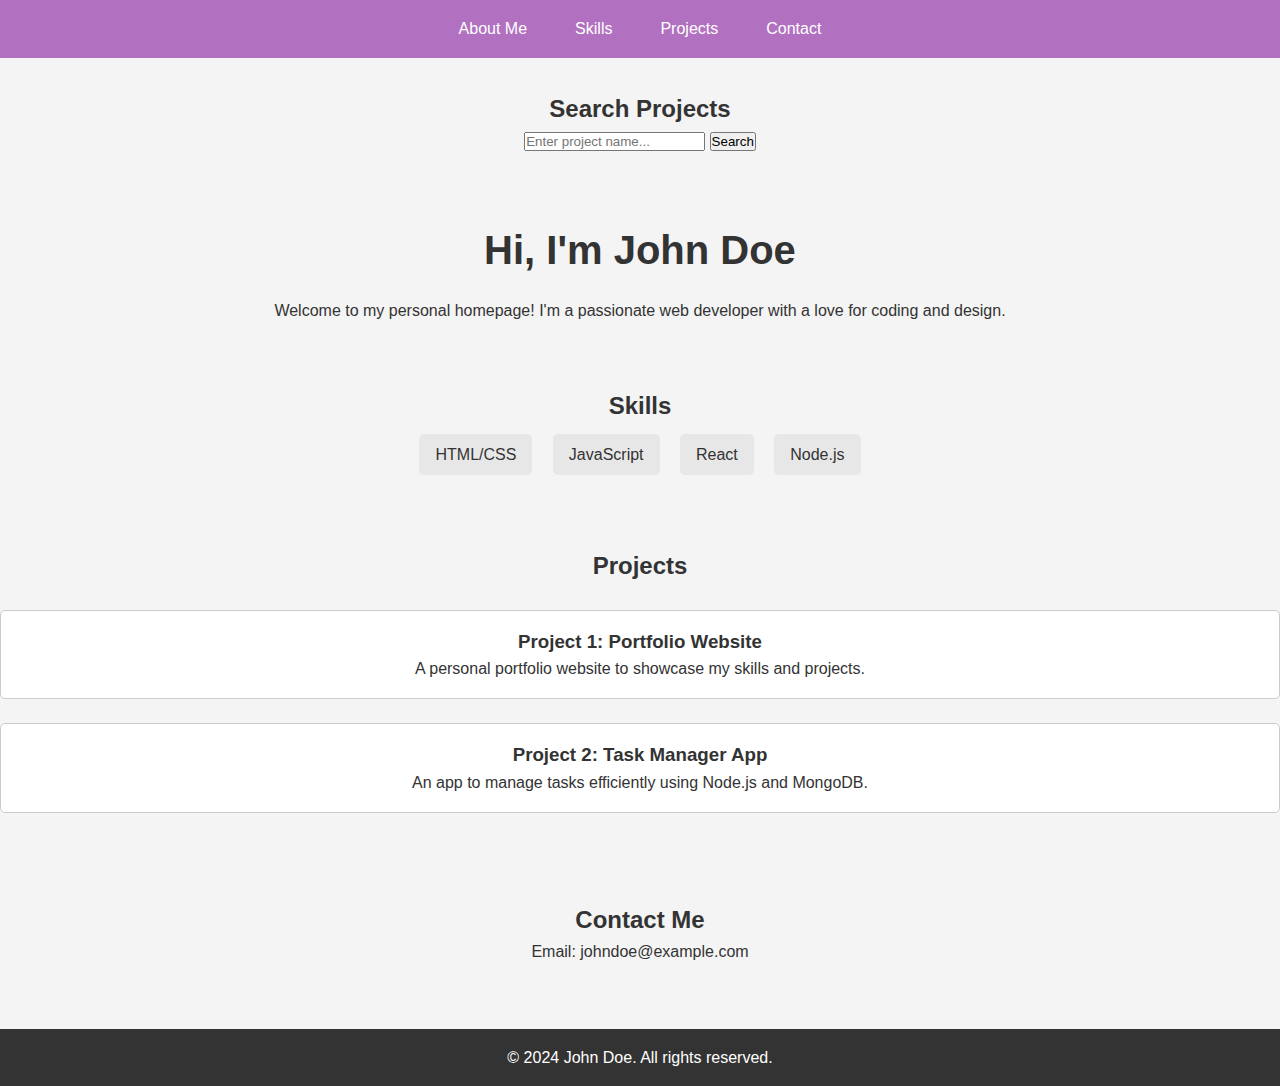
==== index.html @ b277c1dd "mywebsite-frontend" ====
<!DOCTYPE html>
<html lang="en">
<head>
    <meta charset="UTF-8">
    <meta name="viewport" content="width=device-width, initial-scale=1.0">
    <title>Personal Homepage</title>
    <link rel="stylesheet" href="styles.css">
</head>
<body>
    <header>
        <nav>
            <ul>
                <li><a href="#about">About Me</a></li>
                <li><a href="#skills">Skills</a></li>
                <li><a href="#projects">Projects</a></li>
                <li><a href="#contact">Contact</a></li>
            </ul>
        </nav>
    </header>
    
    <section id="search">
        <h2>Search Projects</h2>
        <input type="text" id="searchBox" placeholder="Enter project name...">
        <button onclick="searchProject()">Search</button>
        <div id="searchResults"></div>
    </section>

    <section id="about">
        <h1>Hi, I'm John Doe</h1>
        <p>Welcome to my personal homepage! I'm a passionate web developer with a love for coding and design.</p>
    </section>


    <section id="skills">
        <h2>Skills</h2>
        <ul>
            <li>HTML/CSS</li>
            <li>JavaScript</li>
            <li>React</li>
            <li>Node.js</li>
        </ul>
    </section>

    <section id="projects">
        <h2>Projects</h2>
        <div class="project">
            <h3>Project 1: Portfolio Website</h3>
            <p>A personal portfolio website to showcase my skills and projects.</p>
        </div>
        <div class="project">
            <h3>Project 2: Task Manager App</h3>
            <p>An app to manage tasks efficiently using Node.js and MongoDB.</p>
        </div>
    </section>

    <section id="contact">
        <h2>Contact Me</h2>
        <p>Email: johndoe@example.com</p>
    </section>

    <footer>
        <p>© 2024 John Doe. All rights reserved.</p>
    </footer>

    <script src="scripts.js"></script>
</body>
</html>
---- styles.css ----
* {
    margin: 0;
    padding: 0;
    box-sizing: border-box;
}

body {
    font-family: Arial, sans-serif;
    line-height: 1.6;
    background-color: #f4f4f4;
    color: #333;
}

header {
    background: #b270c0;
    color: #fff;
    padding: 1rem 0;
}

nav ul {
    display: flex;
    justify-content: center;
    list-style: none;
}

nav ul li {
    margin: 0 1.5rem;
}

nav ul li a {
    color: #fff;
    text-decoration: none;
}

section {
    padding: 2rem 0;
    text-align: center;
}

#about h1 {
    font-size: 2.5rem;
    margin-bottom: 1rem;
}

#skills ul {
    list-style: none;
}

#skills ul li {
    display: inline-block;
    margin: 0.5rem;
    padding: 0.5rem 1rem;
    background-color: #e7e7e7;
    border-radius: 5px;
}

.project {
    margin: 1.5rem 0;
    padding: 1rem;
    background-color: #fff;
    border: 1px solid #ccc;
    border-radius: 5px;
}

footer {
    background: #333;
    color: #fff;
    text-align: center;
    padding: 1rem 0;
    margin-top: 2rem;
}
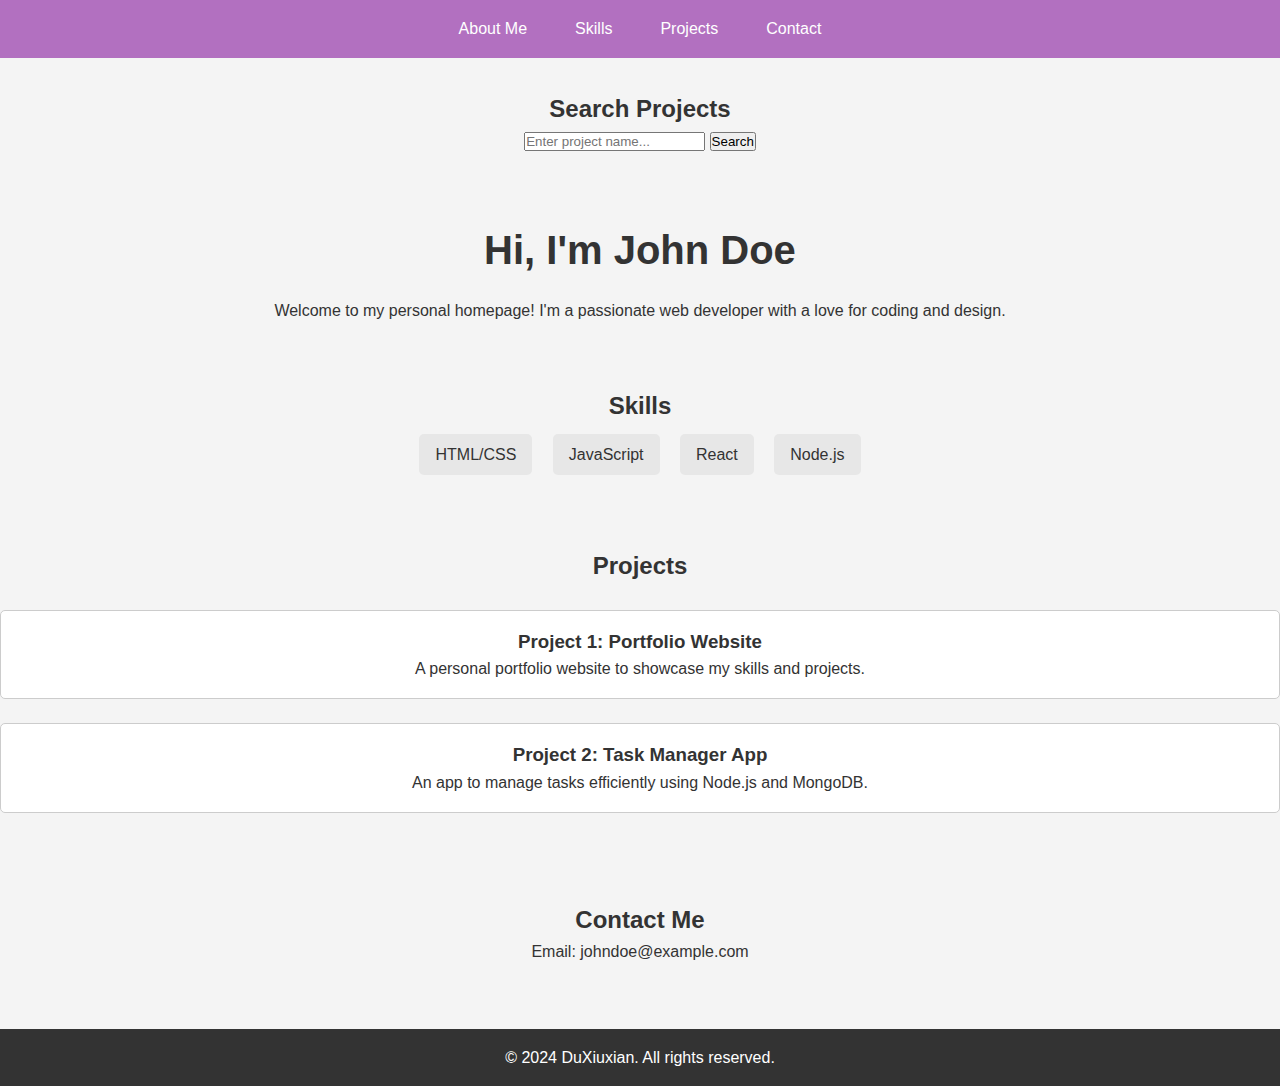
==== commit 3235535a: "改为相对引用" ====
--- a/index.html
+++ b/index.html
@@ -59,7 +59,7 @@
     </section>
 
     <footer>
-        <p>© 2024 John Doe. All rights reserved.</p>
+        <p>© 2024 DuXiuxian. All rights reserved.</p>
     </footer>
 
     <script src="scripts.js"></script>
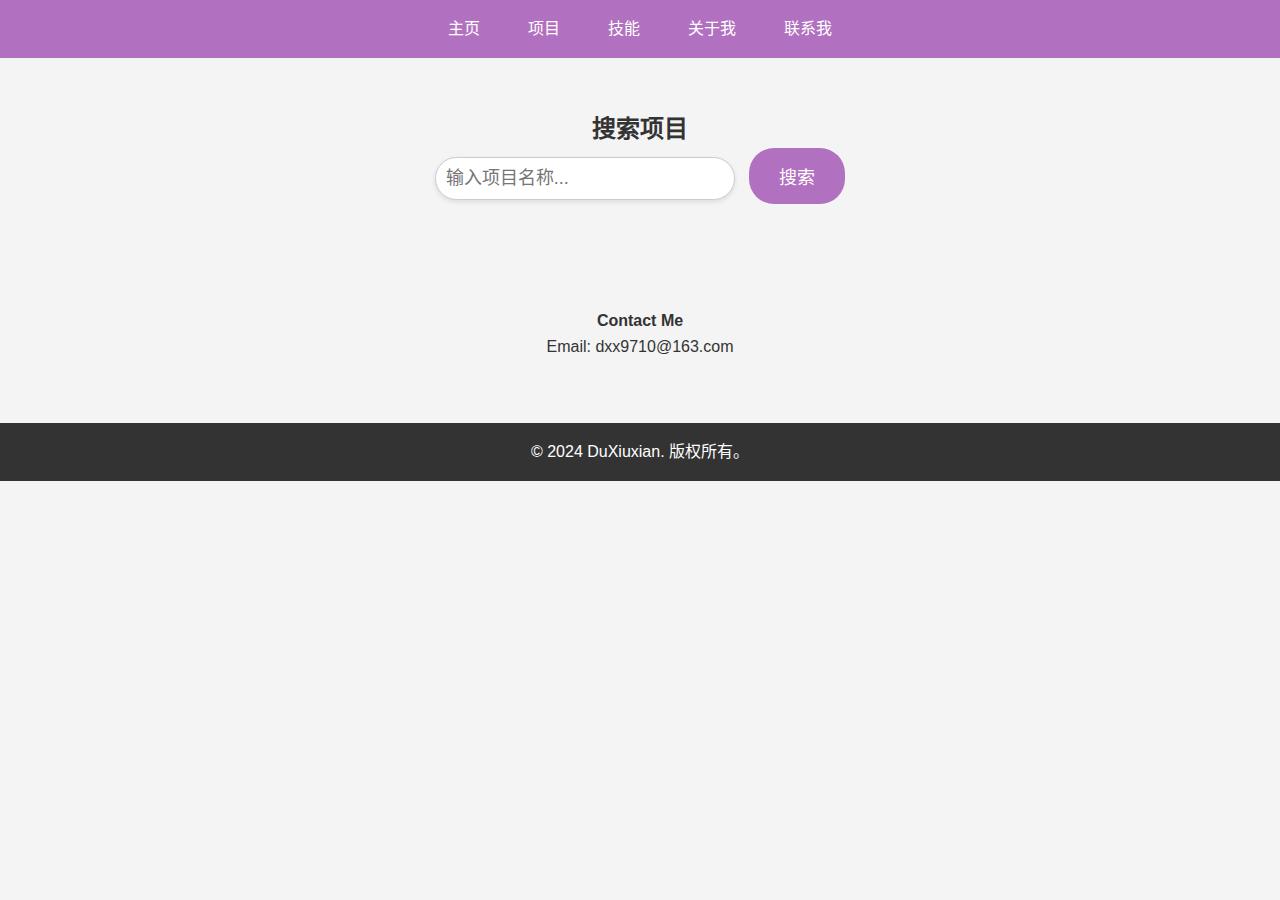
==== commit d87a215a: "multi-changes" ====
--- a/index.html
+++ b/index.html
@@ -1,65 +1,37 @@
 <!DOCTYPE html>
-<html lang="en">
+<html lang="zh-CN">
 <head>
     <meta charset="UTF-8">
     <meta name="viewport" content="width=device-width, initial-scale=1.0">
-    <title>Personal Homepage</title>
+    <title>杜xx的小站</title>
     <link rel="stylesheet" href="styles.css">
+</head>
+<body>
 </head>
 <body>
     <header>
         <nav>
             <ul>
-                <li><a href="#about">About Me</a></li>
-                <li><a href="#skills">Skills</a></li>
-                <li><a href="#projects">Projects</a></li>
-                <li><a href="#contact">Contact</a></li>
+                <li><a href="#" onclick="loadSection('home.html')">主页</a></li>
+                <li><a href="#" onclick="loadSection('projects.html')">项目</a></li>
+                <li><a href="#" onclick="loadSection('skills.html')">技能</a></li>
+                <li><a href="#" onclick="loadSection('about.html')">关于我</a></li>
+                <li><a href="#contact">联系我</a></li>
             </ul>
         </nav>
     </header>
+
+    <div id="content">
+        <!-- 动态加载的内容会插入这里 -->
+    </div>
     
-    <section id="search">
-        <h2>Search Projects</h2>
-        <input type="text" id="searchBox" placeholder="Enter project name...">
-        <button onclick="searchProject()">Search</button>
-        <div id="searchResults"></div>
-    </section>
-
-    <section id="about">
-        <h1>Hi, I'm John Doe</h1>
-        <p>Welcome to my personal homepage! I'm a passionate web developer with a love for coding and design.</p>
-    </section>
-
-
-    <section id="skills">
-        <h2>Skills</h2>
-        <ul>
-            <li>HTML/CSS</li>
-            <li>JavaScript</li>
-            <li>React</li>
-            <li>Node.js</li>
-        </ul>
-    </section>
-
-    <section id="projects">
-        <h2>Projects</h2>
-        <div class="project">
-            <h3>Project 1: Portfolio Website</h3>
-            <p>A personal portfolio website to showcase my skills and projects.</p>
-        </div>
-        <div class="project">
-            <h3>Project 2: Task Manager App</h3>
-            <p>An app to manage tasks efficiently using Node.js and MongoDB.</p>
-        </div>
-    </section>
-
     <section id="contact">
-        <h2>Contact Me</h2>
-        <p>Email: johndoe@example.com</p>
+        <h4>Contact Me</h2>
+        <p>Email: dxx9710@163.com</p>
     </section>
 
     <footer>
-        <p>© 2024 DuXiuxian. All rights reserved.</p>
+        <p>© 2024 DuXiuxian. 版权所有。</p>
     </footer>
 
     <script src="scripts.js"></script>
--- a/styles.css
+++ b/styles.css
@@ -69,3 +69,66 @@
     padding: 1rem 0;
     margin-top: 2rem;
 }
+
+#content {
+    padding: 20px;
+    transition: opacity 0.3s ease, transform 0.3s ease;
+}
+
+
+
+/* 搜索框样式 */
+#searchBox {
+    width: 100%;
+    max-width: 300px;
+    padding: 10px;
+    font-size: 18px;
+    border: 0.5px solid #ccc;
+    border-radius: 25px;
+    box-shadow: 0 2px 5px rgba(0, 0, 0, 0.1);
+    outline: none;
+    transition: all 0.3s ease;
+    margin-left: 20x;
+}
+
+#searchBox:focus {
+    border-color: #a42270;
+    box-shadow: 0 4px 8px rgba(0, 0, 0, 0.15);
+}
+
+button {
+    padding: 15px 30px;
+    font-size: 18px;
+    background-color: #b270c0;
+    color: white;
+    border: none;
+    border-radius: 25px;
+    margin-left: 10px;
+    cursor: pointer;
+    transition: background-color 0.3s ease;
+}
+
+button:hover {
+    background-color: #8d1491;
+}
+
+button:active {
+    background-color: #0041a3;
+    box-shadow: 0 2px 5px rgba(0, 0, 0, 0.1) inset;
+}
+
+#searchResults {
+    margin-top: 20px;
+}
+
+
+/* 动画效果 */
+.fade-in {
+    opacity: 1;
+    transform: translateY(0);
+}
+
+.fade-out {
+    opacity: 0;
+    transform: translateY(-20px);
+}
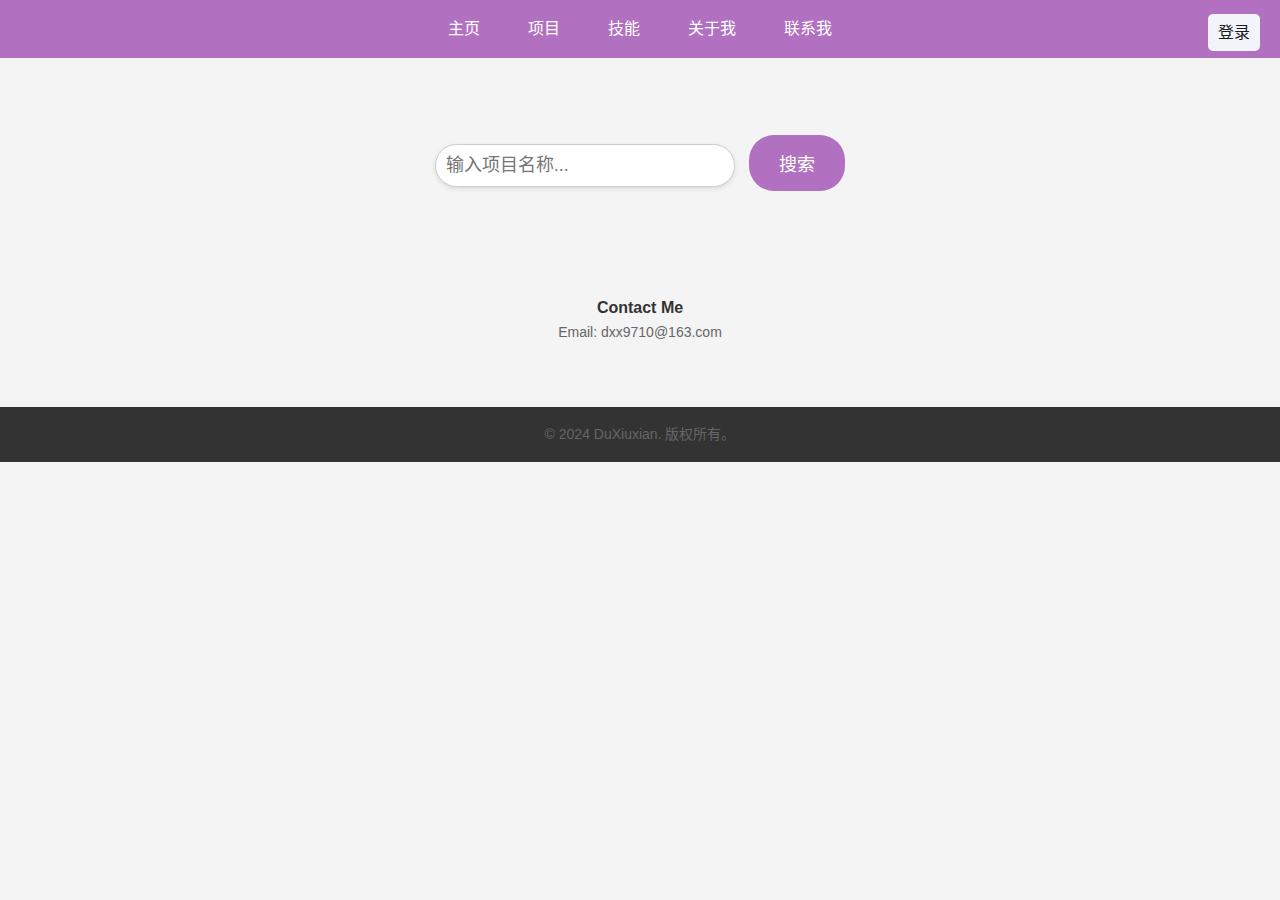
==== commit 15658f6e: "add registration function" ====
--- a/index.html
+++ b/index.html
@@ -19,6 +19,9 @@
                 <li><a href="#contact">联系我</a></li>
             </ul>
         </nav>
+        <div class="login-btn">
+            <a href="login.html">登录</a>
+        </div>
     </header>
 
     <div id="content">
--- a/styles.css
+++ b/styles.css
@@ -132,3 +132,71 @@
     opacity: 0;
     transform: translateY(-20px);
 }
+
+
+/* 表单通用样式 */
+form {
+    max-width: 400px;
+    margin: 20px auto;
+    padding: 20px;
+    background-color: #f8f9fa;
+    border-radius: 10px;
+    box-shadow: 0 4px 8px rgba(0, 0, 0, 0.1);
+}
+
+.form-group {
+    margin-bottom: 15px;
+}
+
+label {
+    display: block;
+    font-size: 16px;
+    margin-bottom: 5px;
+    color: #333;
+}
+
+input[type="text"],
+input[type="email"],
+input[type="password"] {
+    width: 100%;
+    padding: 10px;
+    font-size: 16px;
+    border: 1px solid #ccc;
+    border-radius: 5px;
+    box-sizing: border-box;
+    transition: border-color 0.3s ease;
+}
+
+input:focus {
+    border-color: #007aff;
+    outline: none;
+}
+
+
+
+p {
+    text-align: center;
+    font-size: 14px;
+    color: #666;
+}
+
+
+/* 登录按钮样式 */
+.login-btn {
+    position: absolute;
+    top: 20px;
+    right: 20px;
+}
+
+.login-btn a {
+    padding: 10px 10px;
+    background-color: #f1f5fa;
+    color: rgb(31, 26, 26);
+    text-decoration: none;
+    border-radius: 5px;
+    transition: background-color 0.3s ease;
+}
+
+.login-btn a:hover {
+    background-color: #0056b3;
+}
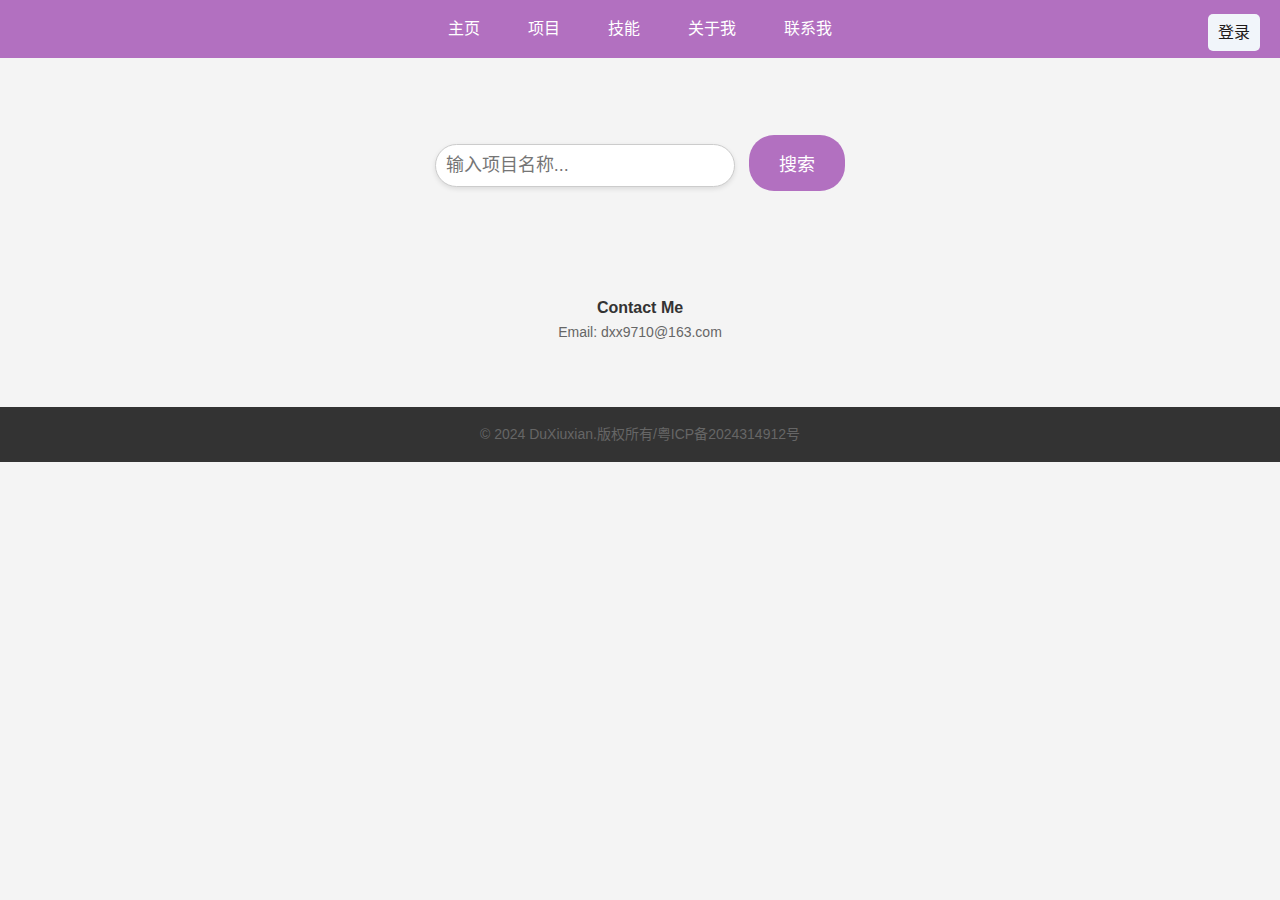
==== commit e9a9a54f: "备案号" ====
--- a/index.html
+++ b/index.html
@@ -34,7 +34,7 @@
     </section>
 
     <footer>
-        <p>© 2024 DuXiuxian. 版权所有。</p>
+        <p>© 2024 DuXiuxian.版权所有/粤ICP备2024314912号</p>
     </footer>
 
     <script src="scripts.js"></script>
